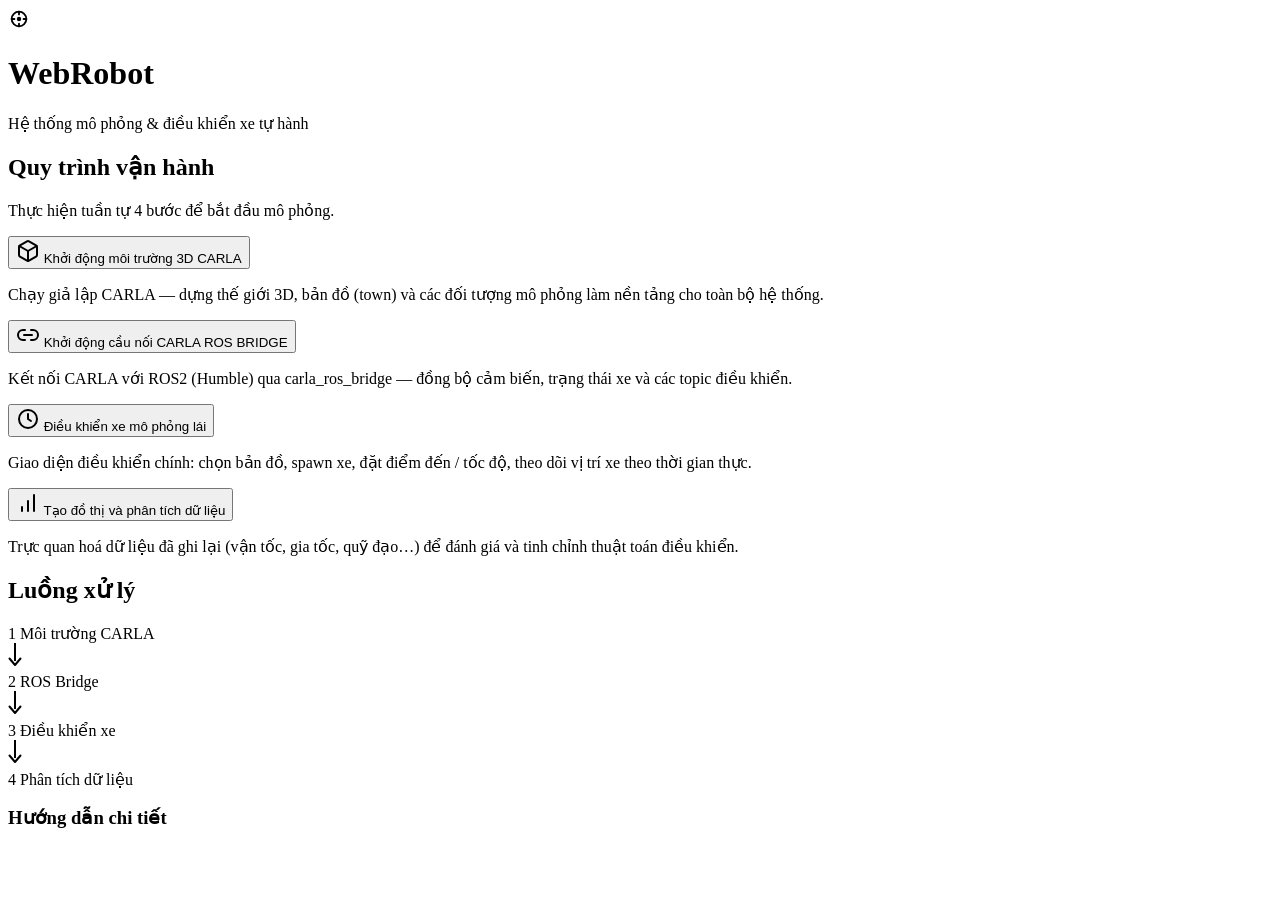
==== web/templates/home.html @ a9d83bce "add home page" ====
<!DOCTYPE html>
<html lang="vi">
<head>
  <meta charset="UTF-8" />
  <meta name="viewport" content="width=device-width, initial-scale=1.0" />
  <title>WebRobot — Hệ thống mô phỏng lái xe tự hành</title>
  <link rel="stylesheet" href="/static/home.css" />
</head>
<body>

  <!-- ═══════════════════════════════ HEADER ══════════════════════════════════ -->
  <header class="home-header">
    <div class="brand">
      <span class="brand-logo">
        <svg width="22" height="22" viewBox="0 0 24 24" fill="none" stroke="currentColor" stroke-width="2" stroke-linecap="round" stroke-linejoin="round">
          <circle cx="12" cy="12" r="8"/>
          <path d="M12 4v3M12 17v3M4 12h3M17 12h3"/>
          <circle cx="12" cy="12" r="2.4" fill="currentColor" stroke="none"/>
        </svg>
      </span>
      <div class="brand-text">
        <h1 class="brand-title">Web<span>Robot</span></h1>
        <p class="brand-tagline">Hệ thống mô phỏng &amp; điều khiển xe tự hành</p>
      </div>
    </div>
  </header>

  <!-- ═══════════════════════════════ MAIN ═════════════════════════════════════ -->
  <main class="home-main">

    <div class="content-row">

      <!-- ── CỘT TRÁI (~2/3): các bước + giải thích ─────────────────────────── -->
      <section class="steps-panel glass-panel">
        <div class="panel-heading">
          <h2>Quy trình vận hành</h2>
          <p>Thực hiện tuần tự 4 bước để bắt đầu mô phỏng.</p>
        </div>

        <div class="step-list">

          <!-- STEP 1 -->
          <div class="step-row">
            <button class="step-btn" id="btnStep1">
              <span class="step-icon">
                <svg width="24" height="24" viewBox="0 0 24 24" fill="none" stroke="currentColor" stroke-width="2" stroke-linecap="round" stroke-linejoin="round">
                  <path d="M21 16V8a2 2 0 0 0-1-1.73l-7-4a2 2 0 0 0-2 0l-7 4A2 2 0 0 0 3 8v8a2 2 0 0 0 1 1.73l7 4a2 2 0 0 0 2 0l7-4A2 2 0 0 0 21 16Z"/>
                  <path d="m3.3 7 8.7 5 8.7-5"/>
                  <path d="M12 22V12"/>
                </svg>
              </span>
              <span class="step-title">Khởi động môi trường 3D CARLA</span>
            </button>
            <div class="step-desc">
              <p>Chạy giả lập CARLA — dựng thế giới 3D, bản đồ (town) và các đối tượng mô phỏng làm nền tảng cho toàn bộ hệ thống.</p>
            </div>
          </div>

          <!-- STEP 2 -->
          <div class="step-row">
            <button class="step-btn" id="btnStep2">
              <span class="step-icon">
                <svg width="24" height="24" viewBox="0 0 24 24" fill="none" stroke="currentColor" stroke-width="2" stroke-linecap="round" stroke-linejoin="round">
                  <path d="M9 17H7A5 5 0 0 1 7 7h2"/>
                  <path d="M15 7h2a5 5 0 1 1 0 10h-2"/>
                  <line x1="8" y1="12" x2="16" y2="12"/>
                </svg>
              </span>
              <span class="step-title">Khởi động cầu nối CARLA ROS BRIDGE</span>
            </button>
            <div class="step-desc">
              <p>Kết nối CARLA với ROS2 (Humble) qua carla_ros_bridge — đồng bộ cảm biến, trạng thái xe và các topic điều khiển.</p>
            </div>
          </div>

          <!-- STEP 3 -->
          <div class="step-row">
            <button class="step-btn step-btn--current" id="btnStep3">
              <span class="step-icon">
                <svg width="24" height="24" viewBox="0 0 24 24" fill="none" stroke="currentColor" stroke-width="2" stroke-linecap="round" stroke-linejoin="round">
                  <circle cx="12" cy="12" r="9"/>
                  <path d="M12 7v5l3 2"/>
                </svg>
              </span>
              <span class="step-title">Điều khiển xe mô phỏng lái</span>
            </button>
            <div class="step-desc">
              <p>Giao diện điều khiển chính: chọn bản đồ, spawn xe, đặt điểm đến / tốc độ, theo dõi vị trí xe theo thời gian thực.</p>
            </div>
          </div>

          <!-- STEP 4 -->
          <div class="step-row">
            <button class="step-btn" id="btnStep4">
              <span class="step-icon">
                <svg width="24" height="24" viewBox="0 0 24 24" fill="none" stroke="currentColor" stroke-width="2" stroke-linecap="round" stroke-linejoin="round">
                  <line x1="12" y1="20" x2="12" y2="10"/>
                  <line x1="18" y1="20" x2="18" y2="4"/>
                  <line x1="6" y1="20" x2="6" y2="16"/>
                </svg>
              </span>
              <span class="step-title">Tạo đồ thị và phân tích dữ liệu</span>
            </button>
            <div class="step-desc">
              <p>Trực quan hoá dữ liệu đã ghi lại (vận tốc, gia tốc, quỹ đạo…) để đánh giá và tinh chỉnh thuật toán điều khiển.</p>
            </div>
          </div>

        </div>
      </section>

      <!-- ── CỘT PHẢI (~1/3): pipeline theo chiều dọc ───────────────────────── -->
      <aside class="pipeline-panel glass-panel">
        <h2 class="pipeline-title">Luồng xử lý</h2>
        <div class="pipeline">

          <div class="pl-node">
            <span class="pl-dot">1</span>
            <span class="pl-label">Môi trường CARLA</span>
          </div>
          <div class="pl-arrow">
            <svg width="14" height="26" viewBox="0 0 14 26" fill="none">
              <path d="M7 0v18" stroke="currentColor" stroke-width="2"/>
              <path d="M1.5 15.5 7 22l5.5-6.5" stroke="currentColor" stroke-width="2" stroke-linecap="round" stroke-linejoin="round"/>
            </svg>
          </div>

          <div class="pl-node">
            <span class="pl-dot">2</span>
            <span class="pl-label">ROS Bridge</span>
          </div>
          <div class="pl-arrow">
            <svg width="14" height="26" viewBox="0 0 14 26" fill="none">
              <path d="M7 0v18" stroke="currentColor" stroke-width="2"/>
              <path d="M1.5 15.5 7 22l5.5-6.5" stroke="currentColor" stroke-width="2" stroke-linecap="round" stroke-linejoin="round"/>
            </svg>
          </div>

          <div class="pl-node pl-node--current">
            <span class="pl-dot">3</span>
            <span class="pl-label">Điều khiển xe</span>
          </div>
          <div class="pl-arrow">
            <svg width="14" height="26" viewBox="0 0 14 26" fill="none">
              <path d="M7 0v18" stroke="currentColor" stroke-width="2"/>
              <path d="M1.5 15.5 7 22l5.5-6.5" stroke="currentColor" stroke-width="2" stroke-linecap="round" stroke-linejoin="round"/>
            </svg>
          </div>

          <div class="pl-node">
            <span class="pl-dot">4</span>
            <span class="pl-label">Phân tích dữ liệu</span>
          </div>

        </div>
      </aside>

    </div>

    <!-- ═══════════════════ HƯỚNG DẪN CHI TIẾT (để trống) ═══════════════════ -->
    <section class="guide-box">
      <h3>Hướng dẫn chi tiết</h3>
      <div class="guide-empty"></div>
    </section>

  </main>

  <!-- ═══════════════════ MODAL: STEP 1 — CARLA ═══════════════════ -->
  <div class="modal-overlay" id="modalStep1" style="display:none">
    <div class="modal">
      <div class="modal-header">
        <h3 class="modal-title">Khởi động môi trường 3D CARLA</h3>
        <button class="btn-modal-close" data-close="modalStep1" title="Đóng">✕</button>
      </div>
      <div class="modal-placeholder">
        <p>Tính năng sẽ được phát triển sau.</p>
      </div>
    </div>
  </div>

  <!-- ═══════════════════ MODAL: STEP 2 — ROS BRIDGE ═══════════════════ -->
  <div class="modal-overlay" id="modalStep2" style="display:none">
    <div class="modal">
      <div class="modal-header">
        <h3 class="modal-title">Khởi động cầu nối CARLA ROS BRIDGE</h3>
        <button class="btn-modal-close" data-close="modalStep2" title="Đóng">✕</button>
      </div>
      <div class="modal-placeholder">
        <p>Tính năng sẽ được phát triển sau.</p>
      </div>
    </div>
  </div>

  <!-- ═══════════════════ MODAL: STEP 4 — DATA ═══════════════════ -->
  <div class="modal-overlay" id="modalStep4" style="display:none">
    <div class="modal">
      <div class="modal-header">
        <h3 class="modal-title">Tạo đồ thị và phân tích dữ liệu</h3>
        <button class="btn-modal-close" data-close="modalStep4" title="Đóng">✕</button>
      </div>
      <div class="modal-placeholder">
        <p>Tính năng sẽ được phát triển sau.</p>
      </div>
    </div>
  </div>

  <script src="/static/home.js"></script>
</body>
</html>
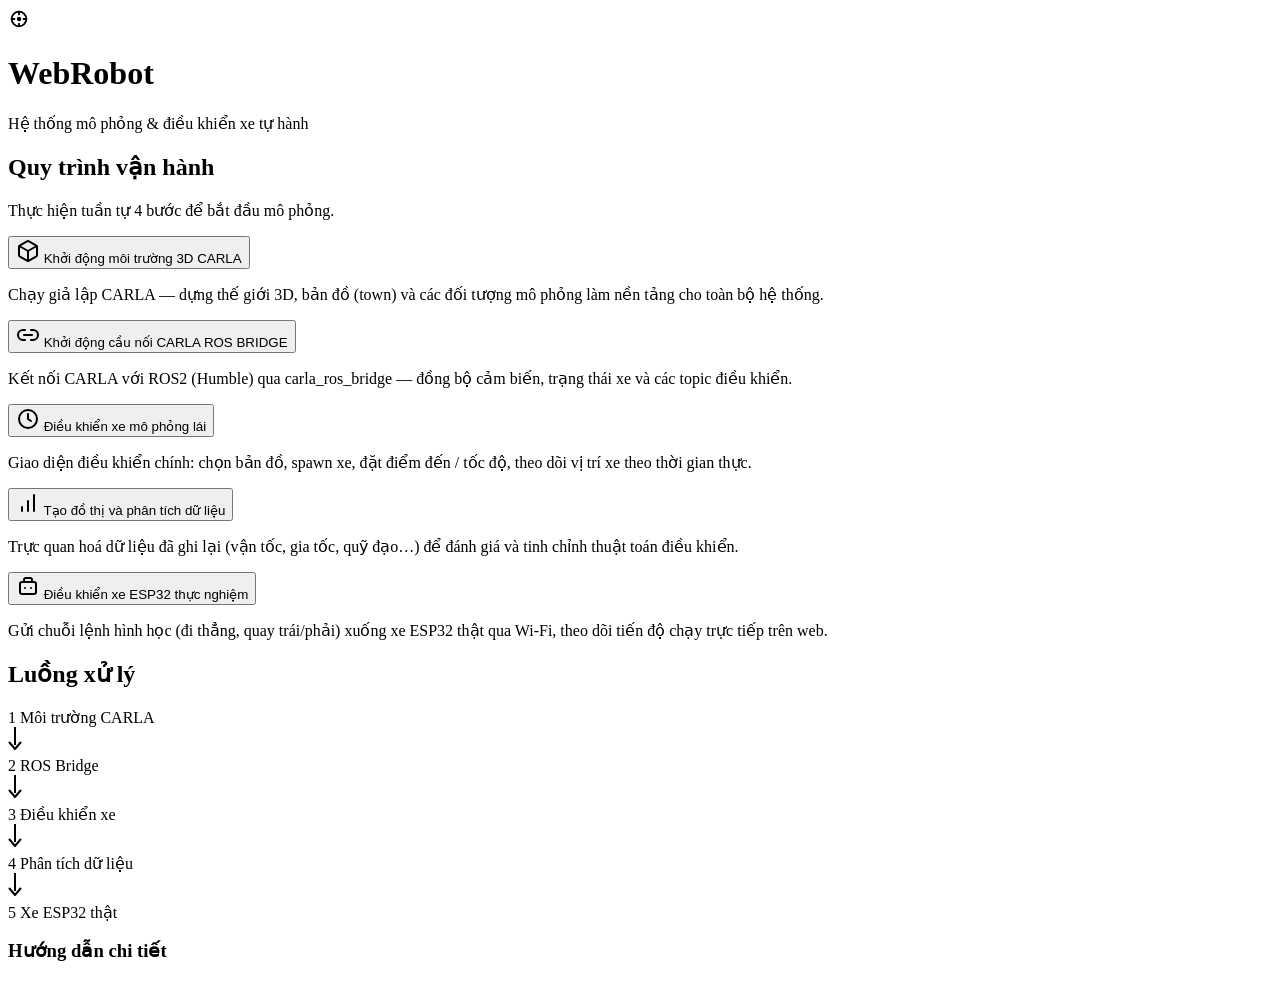
==== commit 1113bbef: "before AEB" ====
--- a/web/templates/home.html
+++ b/web/templates/home.html
@@ -4,6 +4,9 @@
   <meta charset="UTF-8" />
   <meta name="viewport" content="width=device-width, initial-scale=1.0" />
   <title>WebRobot — Hệ thống mô phỏng lái xe tự hành</title>
+  <link rel="preconnect" href="https://fonts.googleapis.com">
+  <link rel="preconnect" href="https://fonts.gstatic.com" crossorigin>
+  <link href="https://fonts.googleapis.com/css2?family=Be+Vietnam+Pro:wght@400;500;600;700;800;900&display=swap" rel="stylesheet">
   <link rel="stylesheet" href="/static/home.css" />
 </head>
 <body>
@@ -75,7 +78,7 @@
 
           <!-- STEP 3 -->
           <div class="step-row">
-            <button class="step-btn step-btn--current" id="btnStep3">
+            <button class="step-btn" id="btnStep3">
               <span class="step-icon">
                 <svg width="24" height="24" viewBox="0 0 24 24" fill="none" stroke="currentColor" stroke-width="2" stroke-linecap="round" stroke-linejoin="round">
                   <circle cx="12" cy="12" r="9"/>
@@ -103,6 +106,24 @@
             </button>
             <div class="step-desc">
               <p>Trực quan hoá dữ liệu đã ghi lại (vận tốc, gia tốc, quỹ đạo…) để đánh giá và tinh chỉnh thuật toán điều khiển.</p>
+            </div>
+          </div>
+
+          <!-- STEP 5 -->
+          <div class="step-row">
+            <button class="step-btn" id="btnStep5">
+              <span class="step-icon">
+                <svg width="24" height="24" viewBox="0 0 24 24" fill="none" stroke="currentColor" stroke-width="2" stroke-linecap="round" stroke-linejoin="round">
+                  <rect x="4" y="7" width="16" height="12" rx="2"/>
+                  <path d="M8 7V5a2 2 0 0 1 2-2h4a2 2 0 0 1 2 2v2"/>
+                  <circle cx="9" cy="13" r="1" fill="currentColor" stroke="none"/>
+                  <circle cx="15" cy="13" r="1" fill="currentColor" stroke="none"/>
+                </svg>
+              </span>
+              <span class="step-title">Điều khiển xe ESP32 thực nghiệm</span>
+            </button>
+            <div class="step-desc">
+              <p>Gửi chuỗi lệnh hình học (đi thẳng, quay trái/phải) xuống xe ESP32 thật qua Wi-Fi, theo dõi tiến độ chạy trực tiếp trên web.</p>
             </div>
           </div>
 
@@ -136,7 +157,7 @@
             </svg>
           </div>
 
-          <div class="pl-node pl-node--current">
+          <div class="pl-node">
             <span class="pl-dot">3</span>
             <span class="pl-label">Điều khiển xe</span>
           </div>
@@ -151,6 +172,17 @@
             <span class="pl-dot">4</span>
             <span class="pl-label">Phân tích dữ liệu</span>
           </div>
+          <div class="pl-arrow">
+            <svg width="14" height="26" viewBox="0 0 14 26" fill="none">
+              <path d="M7 0v18" stroke="currentColor" stroke-width="2"/>
+              <path d="M1.5 15.5 7 22l5.5-6.5" stroke="currentColor" stroke-width="2" stroke-linecap="round" stroke-linejoin="round"/>
+            </svg>
+          </div>
+
+          <div class="pl-node">
+            <span class="pl-dot">5</span>
+            <span class="pl-label">Xe ESP32 thật</span>
+          </div>
 
         </div>
       </aside>
@@ -167,39 +199,183 @@
 
   <!-- ═══════════════════ MODAL: STEP 1 — CARLA ═══════════════════ -->
   <div class="modal-overlay" id="modalStep1" style="display:none">
-    <div class="modal">
+    <div class="modal modal-carla">
       <div class="modal-header">
         <h3 class="modal-title">Khởi động môi trường 3D CARLA</h3>
         <button class="btn-modal-close" data-close="modalStep1" title="Đóng">✕</button>
       </div>
-      <div class="modal-placeholder">
-        <p>Tính năng sẽ được phát triển sau.</p>
+
+      <div class="carla-info-grid">
+        <div class="info-row">
+          <span class="info-label">Phiên bản:</span>
+          <span class="info-value">Carla 0.9.15 Packed version.</span>
+        </div>
+        <div class="info-row">
+          <span class="info-label">Chế độ render:</span>
+          <div class="render-toggle" id="renderToggle">
+            <button type="button" class="toggle-btn toggle-btn--active" data-value="off">Tắt</button>
+            <button type="button" class="toggle-btn" data-value="on">Bật</button>
+          </div>
+        </div>
+      </div>
+      <p class="render-note">Không Render sẽ khiến hệ thống 3D chạy ngầm và giảm tải.</p>
+
+      <div class="carla-log" id="carlaLog"></div>
+
+      <div class="modal-footer-actions">
+        <button class="btn-secondary" id="btnStep1Back">Quay lại</button>
+        <button class="btn-confirm" id="btnStep1Confirm">Khởi động</button>
       </div>
     </div>
   </div>
 
   <!-- ═══════════════════ MODAL: STEP 2 — ROS BRIDGE ═══════════════════ -->
   <div class="modal-overlay" id="modalStep2" style="display:none">
-    <div class="modal">
+    <div class="modal modal-carla">
       <div class="modal-header">
         <h3 class="modal-title">Khởi động cầu nối CARLA ROS BRIDGE</h3>
         <button class="btn-modal-close" data-close="modalStep2" title="Đóng">✕</button>
       </div>
-      <div class="modal-placeholder">
-        <p>Tính năng sẽ được phát triển sau.</p>
+
+      <div class="carla-info-grid">
+        <div class="info-row">
+          <span class="info-label">Bản đồ:</span>
+          <select class="map-select" id="rosBridgeMapSelect">
+            <option value="Town01_Opt" data-map-id="1">Town01</option>
+            <option value="Town02_Opt" data-map-id="2">Town02</option>
+            <option value="Town03_Opt" data-map-id="3">Town03</option>
+            <option value="/Game/Package1/Maps/BK8/BK8" data-map-id="4">Đại học Bách Khoa Hà Nội</option>
+            <option value="Town05_Opt" data-map-id="5">Town05</option>
+          </select>
+        </div>
+        <div class="info-row">
+          <span class="info-label">Chế độ:</span>
+          <div class="render-toggle" id="syncToggle">
+            <button type="button" class="toggle-btn toggle-btn--active" data-value="sync">Đồng bộ</button>
+            <button type="button" class="toggle-btn" data-value="async" disabled title="Chưa hỗ trợ">Không đồng bộ</button>
+          </div>
+        </div>
+        <div class="info-row">
+          <span class="info-label">Cảm biến:</span>
+          <select class="map-select" id="sensorSelect">
+            <option value="default">Default</option>
+            <option value="aeb" title="Chỉ khả dụng với Town01">Auto Emergency Brake</option>
+          </select>
+        </div>
+      </div>
+      <p class="render-note" id="sensorDescription">Các cảm biến cơ bản: IMU, GNSS, Speedometer, Odometry, RGB View, Radar</p>
+      <p class="render-note" id="sensorNote" style="display:none">Auto Emergency Brake chỉ khả dụng khi chọn bản đồ Town01.</p>
+
+      <div class="carla-log" id="rosBridgeLog"></div>
+
+      <div class="modal-footer-actions">
+        <button class="btn-secondary" id="btnStep2Back">Quay lại</button>
+        <button class="btn-confirm" id="btnStep2Confirm">Khởi động</button>
       </div>
     </div>
   </div>
 
   <!-- ═══════════════════ MODAL: STEP 4 — DATA ═══════════════════ -->
   <div class="modal-overlay" id="modalStep4" style="display:none">
-    <div class="modal">
+    <div class="modal modal-carla">
       <div class="modal-header">
         <h3 class="modal-title">Tạo đồ thị và phân tích dữ liệu</h3>
         <button class="btn-modal-close" data-close="modalStep4" title="Đóng">✕</button>
       </div>
-      <div class="modal-placeholder">
-        <p>Tính năng sẽ được phát triển sau.</p>
+
+      <p class="plot-modal-hint">Chọn 1 file dữ liệu đã ghi (mới nhất ở trên cùng), rồi bấm "Vẽ đồ thị".</p>
+
+      <div class="plot-file-list-empty" id="plotFileListEmpty">Đang tải danh sách file…</div>
+      <ul class="plot-file-list" id="plotFileList"></ul>
+
+      <div class="modal-footer-actions">
+        <button class="btn-secondary" id="btnStep4Back">Quay lại</button>
+        <button class="btn-confirm" id="btnStep4Plot" disabled>Vẽ đồ thị</button>
+      </div>
+    </div>
+  </div>
+
+  <!-- ═══════════════════ MODAL: STEP 5 — ESP32 ═══════════════════ -->
+  <div class="modal-overlay" id="modalStep5" style="display:none">
+    <div class="modal modal-carla modal-esp32">
+      <div class="modal-header">
+        <h3 class="modal-title">Điều khiển xe ESP32 thực nghiệm</h3>
+        <button class="btn-modal-close" data-close="modalStep5" title="Đóng">✕</button>
+      </div>
+
+      <div class="esp32-layout">
+        <!-- ── Cột trái: thông tin kết nối ESP32 (real-time) ────────────── -->
+        <div class="esp32-conn-panel">
+          <div class="esp32-conn-row">
+            <span class="esp32-conn-dot" id="esp32ConnDot"></span>
+            <span class="esp32-conn-status-text" id="esp32ConnStatusText">Chưa kết nối</span>
+          </div>
+
+          <div class="esp32-conn-field">
+            <span class="esp32-conn-label">IP</span>
+            <span class="esp32-conn-value" id="esp32ConnIp">—</span>
+          </div>
+
+          <div class="esp32-conn-field">
+            <span class="esp32-conn-label">Chất lượng Wi-Fi</span>
+            <span class="esp32-conn-value" id="esp32ConnRssi">—</span>
+          </div>
+
+          <div class="esp32-conn-divider" id="esp32StatsDivider" style="display:none"></div>
+
+          <div class="esp32-conn-field" id="esp32PacketField" style="display:none">
+            <span class="esp32-conn-label">Gói tin</span>
+            <span class="esp32-conn-value" id="esp32ConnPackets">—</span>
+          </div>
+
+          <div class="esp32-conn-field" id="esp32LossField" style="display:none">
+            <span class="esp32-conn-label">Tỉ lệ mất gói</span>
+            <span class="esp32-conn-value" id="esp32ConnLoss">—</span>
+          </div>
+
+          <div class="esp32-conn-field" id="esp32LatencyField" style="display:none">
+            <span class="esp32-conn-label">Độ trễ trung bình</span>
+            <span class="esp32-conn-value" id="esp32ConnLatency">—</span>
+          </div>
+        </div>
+
+        <!-- ── Cột phải: điều khiển (giữ nguyên như trước) ──────────────── -->
+        <div class="esp32-main-panel">
+          <div class="info-row">
+            <span class="info-label">IP ESP32:</span>
+            <input type="text" class="field-input-inline" id="esp32IpInput" placeholder="vd: 10.42.0.123" autocomplete="off" />
+          </div>
+
+          <div class="info-row">
+            <span class="info-label">Hệ số thời gian:</span>
+            <input type="number" class="field-input-inline" id="esp32TimeScaleInput" placeholder="1.0" min="0" max="1" step="0.01" value="1" title="0.0 - 1.0. Vd 0.01 = mọi đoạn thẳng chạy bằng 1/100 thời gian ghi được trong CARLA." />
+          </div>
+
+          <div class="info-row" style="align-items: flex-start;">
+            <span class="info-label">File CSV:</span>
+            <div class="esp32-file-picker">
+              <label for="esp32CsvFile" class="esp32-file-picker-btn">Chọn file CSV</label>
+              <input type="file" id="esp32CsvFile" accept=".csv" style="display:none" />
+              <span class="esp32-file-picker-name" id="esp32CsvFileName">Chưa chọn file nào</span>
+            </div>
+          </div>
+
+          <button type="button" class="btn-confirm esp32-analyze-btn" id="btnEsp32Analyze" disabled>Phân tích quỹ đạo</button>
+          <p class="render-note" id="esp32ConvertStatus">Chọn file CSV, chỉnh hệ số thời gian nếu cần, rồi bấm "Phân tích quỹ đạo".</p>
+
+          <canvas id="esp32PreviewCanvas" class="esp32-preview-canvas" width="380" height="180" style="display:none"></canvas>
+
+          <div class="esp32-progress-list" id="esp32ProgressList">
+            <div class="esp32-progress-empty" id="esp32ProgressEmpty">Chưa có chuỗi lệnh nào.</div>
+          </div>
+
+          <div class="esp32-completed-banner" id="esp32CompletedBanner" style="display:none">✓ Hoàn thành toàn bộ hành trình!</div>
+        </div>
+      </div>
+
+      <div class="modal-footer-actions">
+        <button class="btn-secondary" id="btnStep5Back">Quay lại</button>
+        <button class="btn-confirm" id="btnStep5Send" disabled>Gửi lệnh tới ESP32</button>
       </div>
     </div>
   </div>
